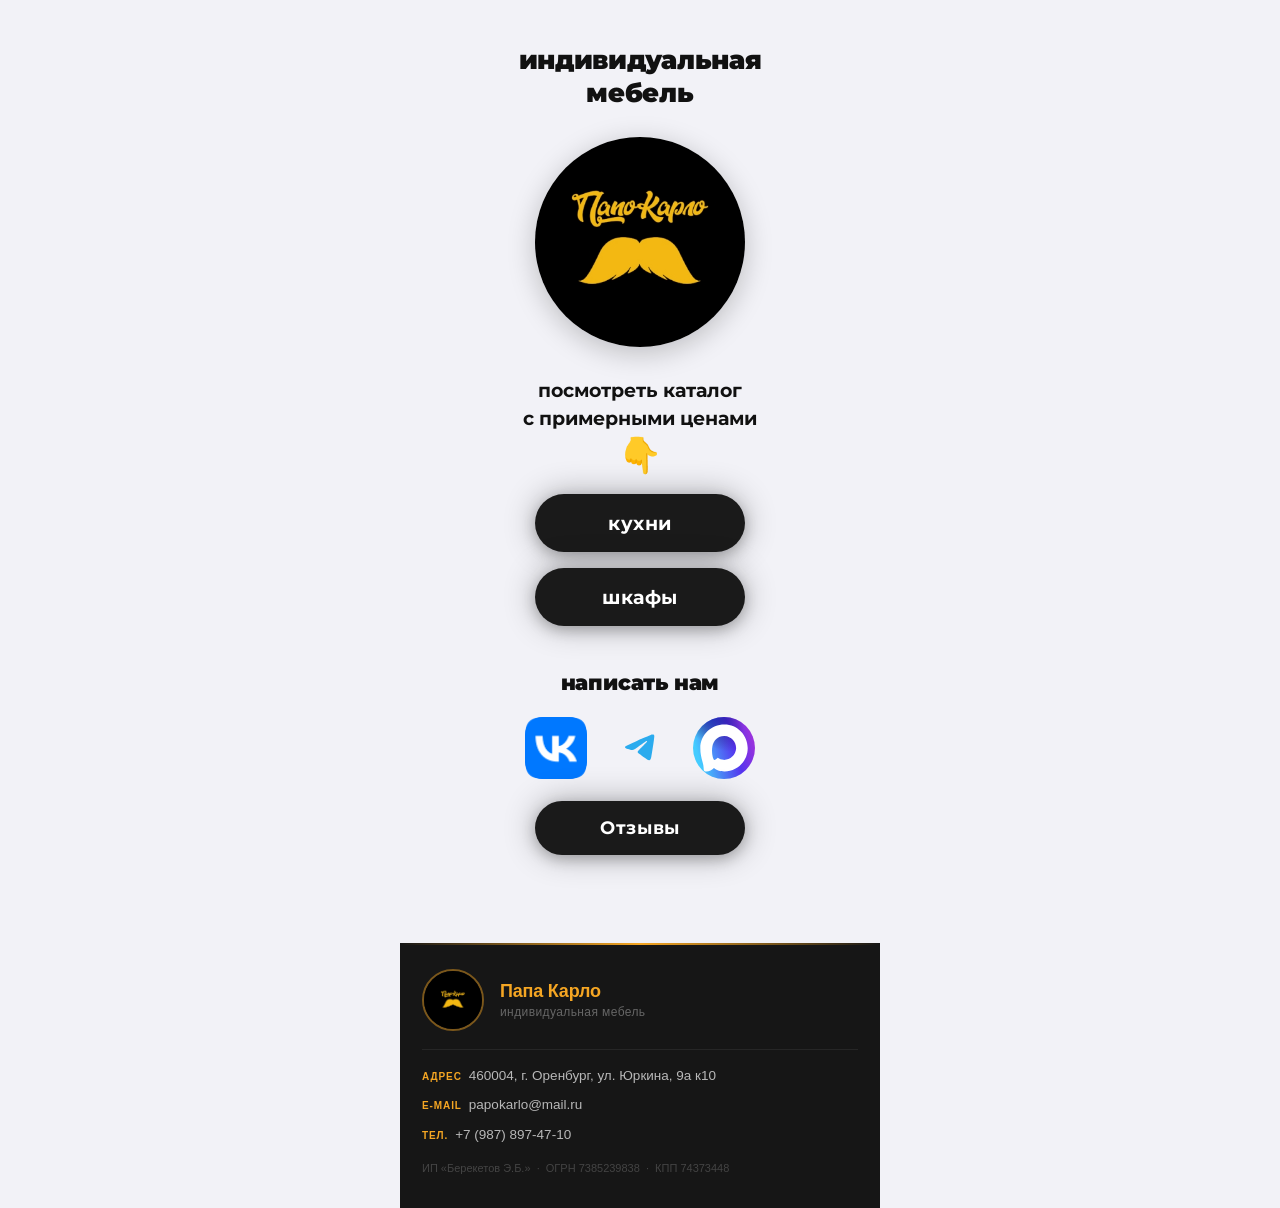
==== index.html @ 25012454 "четко" ====
<!DOCTYPE html>
<html lang="ru">
<head>
  <meta charset="UTF-8">
  <meta name="viewport" content="width=device-width, initial-scale=1.0, maximum-scale=1.0, user-scalable=no">
  <title>Папа Карло — Индивидуальная мебель</title>
  <link rel="stylesheet" href="style.css">
</head>
<body>
  <div class="container">

    <main class="main-page">
      <h1 class="main-title">индивидуальная<br>мебель</h1>

      <div class="logo-circle">
        <img src="./images/logo.jpg" alt="Папа Карло">
      </div>

      <p class="catalog-label">посмотреть каталог<br>с примерными ценами</p>
      <div class="pointer-emoji">👇</div>

      <div class="btn-list">
        <a href="kuhni.html" class="btn btn-black">кухни</a>
        <a href="shkafy.html" class="btn btn-black">шкафы</a>
      </div>

      <section class="contact-section">
        <h2 class="section-title">написать нам</h2>

        <div class="social-row">
          <!-- VK -->
          <a href="#" class="social-btn vk" target="_blank" rel="noopener" aria-label="ВКонтакте">
            <img src="./images/logo-vk.png" alt="">
          </a>

          <!-- Telegram -->
          <a href="#" class="social-btn telegram" target="_blank" rel="noopener" aria-label="Telegram">
            <img src="./images/logo-telegram.svg" alt="Telegram">
          </a>

          <!-- MAX -->
          <a href="#" class="social-btn viber" target="_blank" rel="noopener" aria-label="MAX">
            <img src="../images/Логотип_MAX.svg" alt="MAX">
          </a>
        </div>

        <!-- Кнопка Отзывы -->
        <a href="https://vk.com/reviews-199595140" class="btn btn-black btn-reviews" target="_blank" rel="noopener">Отзывы</a>
      </section>
    </main>

    <footer class="footer">
      <div class="footer-top">
        <a href="index.html" class="footer-logo-link">
          <div class="footer-logo">
            <img src="./images/logo.jpg" alt="Папа Карло">
          </div>
        </a>
        <div class="footer-brand">
          <p class="footer-brand-name">Папа Карло</p>
          <p class="footer-brand-tagline">индивидуальная мебель</p>
        </div>
      </div>
      <div class="footer-sep"></div>
      <div class="footer-contacts">
        <p><span class="fc-label">адрес</span>460004, г. Оренбург, ул. Юркина, 9а к10</p>
        <p><span class="fc-label">e-mail</span><a href="mailto:papokarlo@mail.ru">papokarlo@mail.ru</a></p>
        <p><span class="fc-label">тел.</span><a href="tel:+79878974710">+7 (987) 897-47-10</a></p>
      </div>
      <div class="footer-legal">
        <p>ИП «Берекетов Э.Б.»&nbsp;&nbsp;·&nbsp;&nbsp;ОГРН 7385239838&nbsp;&nbsp;·&nbsp;&nbsp;КПП 74373448</p>
      </div>
    </footer>

  </div>
</body>
</html>
---- style.css ----
@import url('https://fonts.googleapis.com/css2?family=Montserrat:ital,wght@0,100..900;1,100..900&display=swap');

*, *::before, *::after {
  margin: 0;
  padding: 0;
  box-sizing: border-box;
  -webkit-tap-highlight-color: transparent;
}

html, body {
  width: 100%;
  min-height: 100%;
  overflow-x: hidden;
  font-family: 'Montserrat', -apple-system, BlinkMacSystemFont, sans-serif;
  font-weight: 600;
  background: #f2f2f7;
  color: #111111;
}

.container {
  max-width: 480px;
  margin: 0 auto;
  min-height: 100vh;
  display: flex;
  flex-direction: column;
  background: #f2f2f7;
}

/* ==================== MAIN PAGE ==================== */

.main-page {
  flex: 1;
  display: flex;
  flex-direction: column;
  align-items: center;
  padding: 44px 24px 0;
}

.main-title {
  font-size: 26px;
  font-weight: 900;
  text-align: center;
  line-height: 1.25;
  margin-bottom: 28px;
  letter-spacing: -0.3px;
}

.logo-circle {
  width: 210px;
  height: 210px;
  border-radius: 50%;
  overflow: hidden;
  margin-bottom: 30px;
  box-shadow: 0 6px 28px rgba(0, 0, 0, 0.22);
}

.logo-circle img {
  width: 100%;
  height: 100%;
  object-fit: cover;
  display: block;
  transform: scale(1.55);
}

.catalog-label {
  font-size: 19px;
  font-weight: 700;
  text-align: center;
  line-height: 1.45;
  margin-bottom: 6px;
}

.pointer-emoji {
  font-size: 34px;
  text-align: center;
  margin-bottom: 22px;
  line-height: 1;
}

/* ==================== BUTTONS ==================== */

.btn-list {
  width: 100%;
  display: flex;
  flex-direction: column;
  align-items: center;
  gap: 16px;
  margin-bottom: 44px;
}

.btn {
  display: inline-flex;
  align-items: center;
  justify-content: center;
  width: auto;
  min-width: 210px;
  min-height: 58px;
  padding: 15px 52px;
  border-radius: 36px;
  font-family: 'Montserrat', sans-serif;
  font-size: 19px;
  font-weight: 700;
  text-align: center;
  text-decoration: none;
  border: none;
  cursor: pointer;
  transition: transform 0.12s, box-shadow 0.12s;
  letter-spacing: 0.6px;
}

.btn-black {
  background: #1a1a1a;
  color: #ffffff;
  box-shadow: 0 0 32px rgba(0, 0, 0, 0.30), 0 4px 14px rgba(0, 0, 0, 0.22);
}

.btn-black:active {
  transform: scale(0.97);
  box-shadow: 0 0 14px rgba(0, 0, 0, 0.16), 0 2px 6px rgba(0, 0, 0, 0.14);
}

.btn-phone {
  background: #1a1a1a;
  color: #f5a623;
  font-size: 22px;
  letter-spacing: 1px;
  box-shadow: 0 0 22px rgba(0, 0, 0, 0.22), 0 2px 8px rgba(0, 0, 0, 0.18);
}

.btn-phone:active {
  transform: scale(0.97);
  box-shadow: 0 0 10px rgba(0, 0, 0, 0.14);
}

/* ==================== CONTACT SECTION ==================== */

.contact-section {
  width: 100%;
  display: flex;
  flex-direction: column;
  align-items: center;
  gap: 22px;
  margin-bottom: 44px;
}

.section-title {
  font-size: 21px;
  font-weight: 900;
  text-align: center;
  letter-spacing: -0.2px;
}

.social-row {
  display: flex;
  gap: 22px;
  justify-content: center;
  align-items: center;
}

.social-btn {
  display: flex;
  align-items: center;
  justify-content: center;
  width: 62px;
  height: 62px;
  text-decoration: none;
  transition: transform 0.12s;
  flex-shrink: 0;
}

.social-btn:active {
  transform: scale(0.93);
}

.social-btn.vk {
  background: #0077FF;
  border-radius: 18px;
}

.social-btn.telegram {

  border-radius: 50%;
  padding: 16px;
}

.social-btn.viber {
  border-radius: 50%;
  overflow: hidden;
}

.social-btn svg,
.social-btn img {
  width: 100%;
  height: 100%;
  display: block;
}

.social-btn.telegram svg,
.social-btn.telegram img {
  width: 100%;
  height: 100%;
}

.btn-reviews {
  min-height: 54px;
  font-size: 18px;
  padding: 14px 48px;
}

/* ==================== FOOTER ==================== */

.footer,
.footer * {
  font-family: -apple-system, BlinkMacSystemFont, 'Helvetica Neue', Arial, sans-serif;
  font-weight: 400;
}

.footer {
  background: #161616;
  margin-top: 44px;
  overflow: hidden;
}

/* Золотая линия сверху */
.footer::before {
  content: '';
  display: block;
  height: 2px;
  background: linear-gradient(90deg, transparent 0%, #f5a623 50%, transparent 100%);
}

.footer-top {
  padding: 24px 22px 0;
  display: flex;
  align-items: center;
  gap: 16px;
}

.footer-logo-link {
  display: block;
  text-decoration: none;
  flex-shrink: 0;
}

.footer-logo {
  width: 62px;
  height: 62px;
  border-radius: 50%;
  overflow: hidden;
  border: 2px solid rgba(245, 166, 35, 0.45);
}

.footer-logo img {
  width: 100%;
  height: 100%;
  object-fit: cover;
  display: block;
}

.footer-brand {
  display: flex;
  flex-direction: column;
  gap: 3px;
}

.footer-brand-name {
  font-size: 18px;
  font-weight: 800;
  color: #f5a623;
  letter-spacing: -0.2px;
}

.footer-brand-tagline {
  font-size: 12px;
  color: #666;
  letter-spacing: 0.4px;
}

.footer-sep {
  margin: 18px 22px 0;
  height: 1px;
  background: rgba(255, 255, 255, 0.07);
}

.footer-contacts {
  padding: 16px 22px 0;
  display: flex;
  flex-direction: column;
  gap: 9px;
}

.footer-contacts p {
  font-size: 13.5px;
  color: #b8b8b8;
  line-height: 1.5;
}

.footer-contacts a {
  color: #b8b8b8;
  text-decoration: none;
}

.fc-label {
  display: inline-block;
  color: #f5a623;
  font-size: 10px;
  font-weight: 700;
  text-transform: uppercase;
  letter-spacing: 0.9px;
  margin-right: 7px;
  vertical-align: middle;
}

.footer-legal {
  padding: 14px 22px 30px;
}

.footer-legal p {
  font-size: 11px;
  color: #444;
  line-height: 1.7;
}

/* ==================== CATALOG PAGE ==================== */

.catalog-page {
  flex: 1;
  display: flex;
  flex-direction: column;
}

.catalog-intro {
  padding: 28px 20px 18px;
  text-align: center;
}

.catalog-intro p {
  font-size: 17px;
  font-weight: 700;
  line-height: 1.55;
  text-align: center;
}

.photo-grid {
  display: grid;
  grid-template-columns: repeat(3, 1fr);
  gap: 2px;
  padding: 0 2px 2px;
}

.photo-item {
  aspect-ratio: 1 / 1;
  overflow: hidden;
  cursor: pointer;
  background: #c8c8c8;
  position: relative;
}

.photo-item img {
  width: 100%;
  height: 100%;
  object-fit: cover;
  display: block;
  transition: transform 0.15s;
}

.photo-item:active img {
  transform: scale(0.96);
}

.photo-placeholder {
  position: absolute;
  inset: 0;
  display: flex;
  align-items: center;
  justify-content: center;
  background: #d2d2d2;
  color: #aaaaaa;
  font-size: 12px;
  font-weight: 600;
}

/* ==================== CATALOG BOTTOM ==================== */

.catalog-bottom {
  padding: 40px 24px 0;
  display: flex;
  flex-direction: column;
  align-items: center;
  gap: 14px;
}

.catalog-bottom .section-title {
  margin-top: 10px;
}

/* ==================== LIGHTBOX ==================== */

.lightbox {
  display: none;
  position: fixed;
  inset: 0;
  background: rgba(20, 18, 14, 0.72);
  backdrop-filter: blur(10px);
  -webkit-backdrop-filter: blur(10px);
  z-index: 9999;
  flex-direction: column;
  align-items: center;
  justify-content: center;
}

.lightbox.open {
  display: flex;
}

.lightbox-img-wrap {
  width: 100%;
  height: 100%;
  display: flex;
  align-items: center;
  justify-content: center;
  padding: 70px 0 56px;
}

.lightbox-img {
  max-width: 94%;
  max-height: 100%;
  object-fit: contain;
  display: block;
  border-radius: 10px;
  box-shadow: 0 8px 40px rgba(0, 0, 0, 0.5);
  user-select: none;
  -webkit-user-drag: none;
}

/* Кнопка закрыть */
.lightbox-close {
  position: absolute;
  top: 16px;
  right: 16px;
  width: 44px;
  height: 44px;
  background: #1a1a1a;
  border: 1.5px solid rgba(245, 166, 35, 0.5);
  border-radius: 50%;
  color: #f5a623;
  font-size: 18px;
  line-height: 1;
  cursor: pointer;
  display: flex;
  align-items: center;
  justify-content: center;
  z-index: 2;
  box-shadow: 0 2px 12px rgba(0, 0, 0, 0.4);
}

.lightbox-close:active {
  background: #2a2a2a;
  transform: scale(0.93);
}

/* Кнопки влево / вправо */
.lightbox-prev,
.lightbox-next {
  position: absolute;
  top: 50%;
  transform: translateY(-50%);
  width: 44px;
  height: 72px;
  background: #1a1a1a;
  border: 1.5px solid rgba(245, 166, 35, 0.4);
  border-radius: 12px;
  color: #f5a623;
  font-size: 26px;
  cursor: pointer;
  display: flex;
  align-items: center;
  justify-content: center;
  z-index: 2;
  touch-action: manipulation;
  box-shadow: 0 4px 16px rgba(0, 0, 0, 0.4);
}

.lightbox-prev { left: 10px; }
.lightbox-next { right: 10px; }

.lightbox-prev:active,
.lightbox-next:active {
  background: #2a2a2a;
  transform: translateY(-50%) scale(0.95);
}

/* Счётчик */
.lightbox-counter {
  position: absolute;
  bottom: 18px;
  left: 50%;
  transform: translateX(-50%);
  background: #1a1a1a;
  border: 1px solid rgba(245, 166, 35, 0.3);
  border-radius: 20px;
  padding: 5px 16px;
  color: #f5a623;
  font-size: 13px;
  font-weight: 600;
  white-space: nowrap;
  box-shadow: 0 2px 10px rgba(0, 0, 0, 0.35);
}

/* ==================== SMALL PHONES ==================== */

@media (max-width: 360px) {
  .main-title { font-size: 23px; }
  .logo-circle { width: 180px; height: 180px; }
  .catalog-label { font-size: 17px; }
  .btn { font-size: 18px; min-height: 56px; }
  .btn-phone { font-size: 19px; }
  .social-btn { width: 64px; height: 64px; }
  .section-title { font-size: 19px; }
  .catalog-intro p { font-size: 15px; }
}

@media (max-width: 320px) {
  .main-title { font-size: 20px; }
  .logo-circle { width: 155px; height: 155px; }
  .social-row { gap: 14px; }
  .social-btn { width: 58px; height: 58px; }
  .btn { font-size: 17px; min-height: 52px; }
}
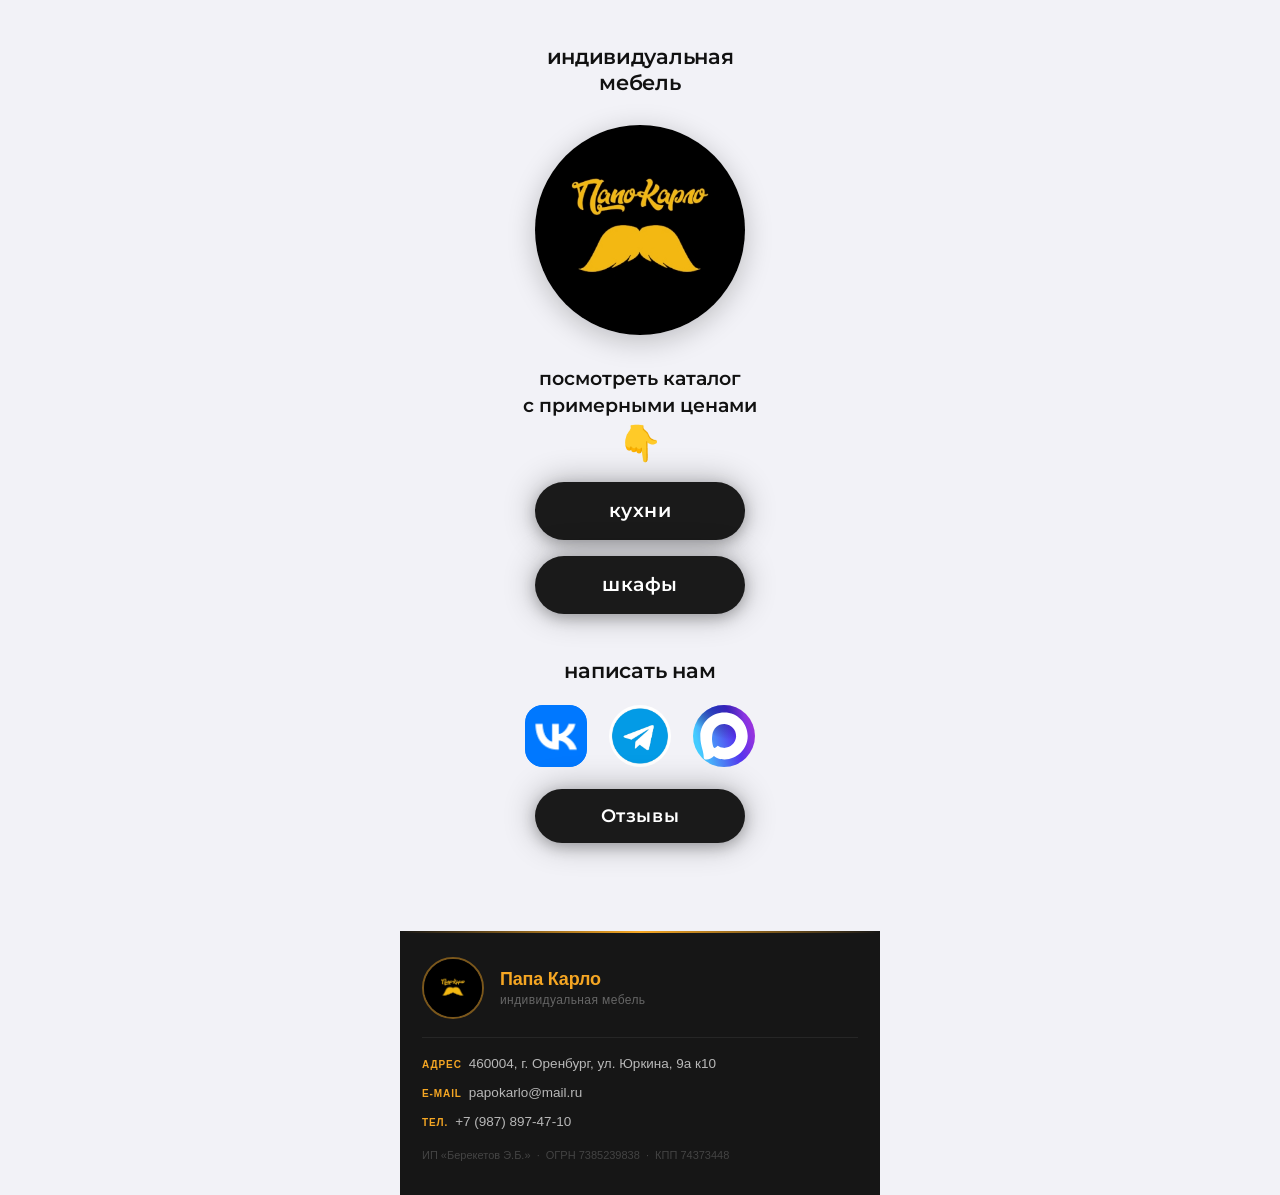
==== commit 98628b6c: "надеюсь" ====
--- a/index.html
+++ b/index.html
@@ -35,12 +35,12 @@
 
           <!-- Telegram -->
           <a href="#" class="social-btn telegram" target="_blank" rel="noopener" aria-label="Telegram">
-            <img src="./images/logo-telegram.svg" alt="Telegram">
+            <img src="./images/logo-telegram.jpg" alt="Telegram">
           </a>
 
           <!-- MAX -->
           <a href="#" class="social-btn viber" target="_blank" rel="noopener" aria-label="MAX">
-            <img src="../images/Логотип_MAX.svg" alt="MAX">
+            <img src="./images/Логотип_MAX.svg" alt="MAX">
           </a>
         </div>
 
--- a/style.css
+++ b/style.css
@@ -37,8 +37,8 @@
 }
 
 .main-title {
-  font-size: 26px;
-  font-weight: 900;
+  font-size: 21px;
+  font-weight: 600;
   text-align: center;
   line-height: 1.25;
   margin-bottom: 28px;
@@ -64,7 +64,7 @@
 
 .catalog-label {
   font-size: 19px;
-  font-weight: 700;
+  font-weight: 600;
   text-align: center;
   line-height: 1.45;
   margin-bottom: 6px;
@@ -99,7 +99,7 @@
   border-radius: 36px;
   font-family: 'Montserrat', sans-serif;
   font-size: 19px;
-  font-weight: 700;
+  font-weight: 600;
   text-align: center;
   text-decoration: none;
   border: none;
@@ -121,7 +121,7 @@
 
 .btn-phone {
   background: #1a1a1a;
-  color: #f5a623;
+  color: #ffffff;
   font-size: 22px;
   letter-spacing: 1px;
   box-shadow: 0 0 22px rgba(0, 0, 0, 0.22), 0 2px 8px rgba(0, 0, 0, 0.18);
@@ -145,7 +145,7 @@
 
 .section-title {
   font-size: 21px;
-  font-weight: 900;
+  font-weight: 600;
   text-align: center;
   letter-spacing: -0.2px;
 }
@@ -175,12 +175,12 @@
 .social-btn.vk {
   background: #0077FF;
   border-radius: 18px;
+  overflow: hidden;
 }
 
 .social-btn.telegram {
-
   border-radius: 50%;
-  padding: 16px;
+  overflow: hidden;
 }
 
 .social-btn.viber {
@@ -188,17 +188,12 @@
   overflow: hidden;
 }
 
-.social-btn svg,
-.social-btn img {
+.social-btn img,
+.social-btn svg {
   width: 100%;
   height: 100%;
   display: block;
-}
-
-.social-btn.telegram svg,
-.social-btn.telegram img {
-  width: 100%;
-  height: 100%;
+  object-fit: cover;
 }
 
 .btn-reviews {
@@ -304,7 +299,7 @@
   display: inline-block;
   color: #f5a623;
   font-size: 10px;
-  font-weight: 700;
+  font-weight: 600;
   text-transform: uppercase;
   letter-spacing: 0.9px;
   margin-right: 7px;
@@ -336,24 +331,25 @@
 
 .catalog-intro p {
   font-size: 17px;
-  font-weight: 700;
+  font-weight: 600;
   line-height: 1.55;
   text-align: center;
 }
 
 .photo-grid {
   display: grid;
-  grid-template-columns: repeat(3, 1fr);
-  gap: 2px;
-  padding: 0 2px 2px;
+  grid-template-columns: repeat(2, 1fr);
+  gap: 6px;
+  padding: 0 10px 6px;
 }
 
 .photo-item {
-  aspect-ratio: 1 / 1;
+  aspect-ratio: 4 / 3;
   overflow: hidden;
   cursor: pointer;
   background: #c8c8c8;
   position: relative;
+  border-radius: 10px;
 }
 
 .photo-item img {
@@ -361,11 +357,11 @@
   height: 100%;
   object-fit: cover;
   display: block;
-  transition: transform 0.15s;
+  transition: transform 0.18s;
 }
 
 .photo-item:active img {
-  transform: scale(0.96);
+  transform: scale(0.97);
 }
 
 .photo-placeholder {
@@ -378,6 +374,43 @@
   color: #aaaaaa;
   font-size: 12px;
   font-weight: 600;
+}
+
+/* ---- Бейдж цены на фото в сетке ---- */
+.price-badge {
+  position: absolute;
+  bottom: 8px;
+  left: 8px;
+  background: rgba(10, 10, 10, 0.72);
+  backdrop-filter: blur(6px);
+  -webkit-backdrop-filter: blur(6px);
+  color: #ffffff;
+  font-family: 'Montserrat', sans-serif;
+  font-size: 12px;
+  font-weight: 600;
+  padding: 5px 11px;
+  border-radius: 20px;
+  letter-spacing: 0.2px;
+  pointer-events: none;
+}
+
+/* ---- Цена в лайтбоксе ---- */
+.lb-price {
+  position: absolute;
+  bottom: 14px;
+  left: 14px;
+  background: rgba(10, 10, 10, 0.75);
+  backdrop-filter: blur(8px);
+  -webkit-backdrop-filter: blur(8px);
+  color: #ffffff;
+  font-family: 'Montserrat', sans-serif;
+  font-size: 18px;
+  font-weight: 700;
+  padding: 14px 18px;
+  border-radius: 24px;
+  letter-spacing: 0.3px;
+  white-space: nowrap;
+  pointer-events: none;
 }
 
 /* ==================== CATALOG BOTTOM ==================== */
@@ -422,9 +455,17 @@
   padding: 70px 0 56px;
 }
 
-.lightbox-img {
+.lb-img-box {
+  position: relative;
   max-width: 94%;
   max-height: 100%;
+  display: flex;
+  line-height: 0;
+}
+
+.lightbox-img {
+  width: 100%;
+  max-height: calc(100vh - 126px);
   object-fit: contain;
   display: block;
   border-radius: 10px;
@@ -510,7 +551,7 @@
 /* ==================== SMALL PHONES ==================== */
 
 @media (max-width: 360px) {
-  .main-title { font-size: 23px; }
+ 
   .logo-circle { width: 180px; height: 180px; }
   .catalog-label { font-size: 17px; }
   .btn { font-size: 18px; min-height: 56px; }
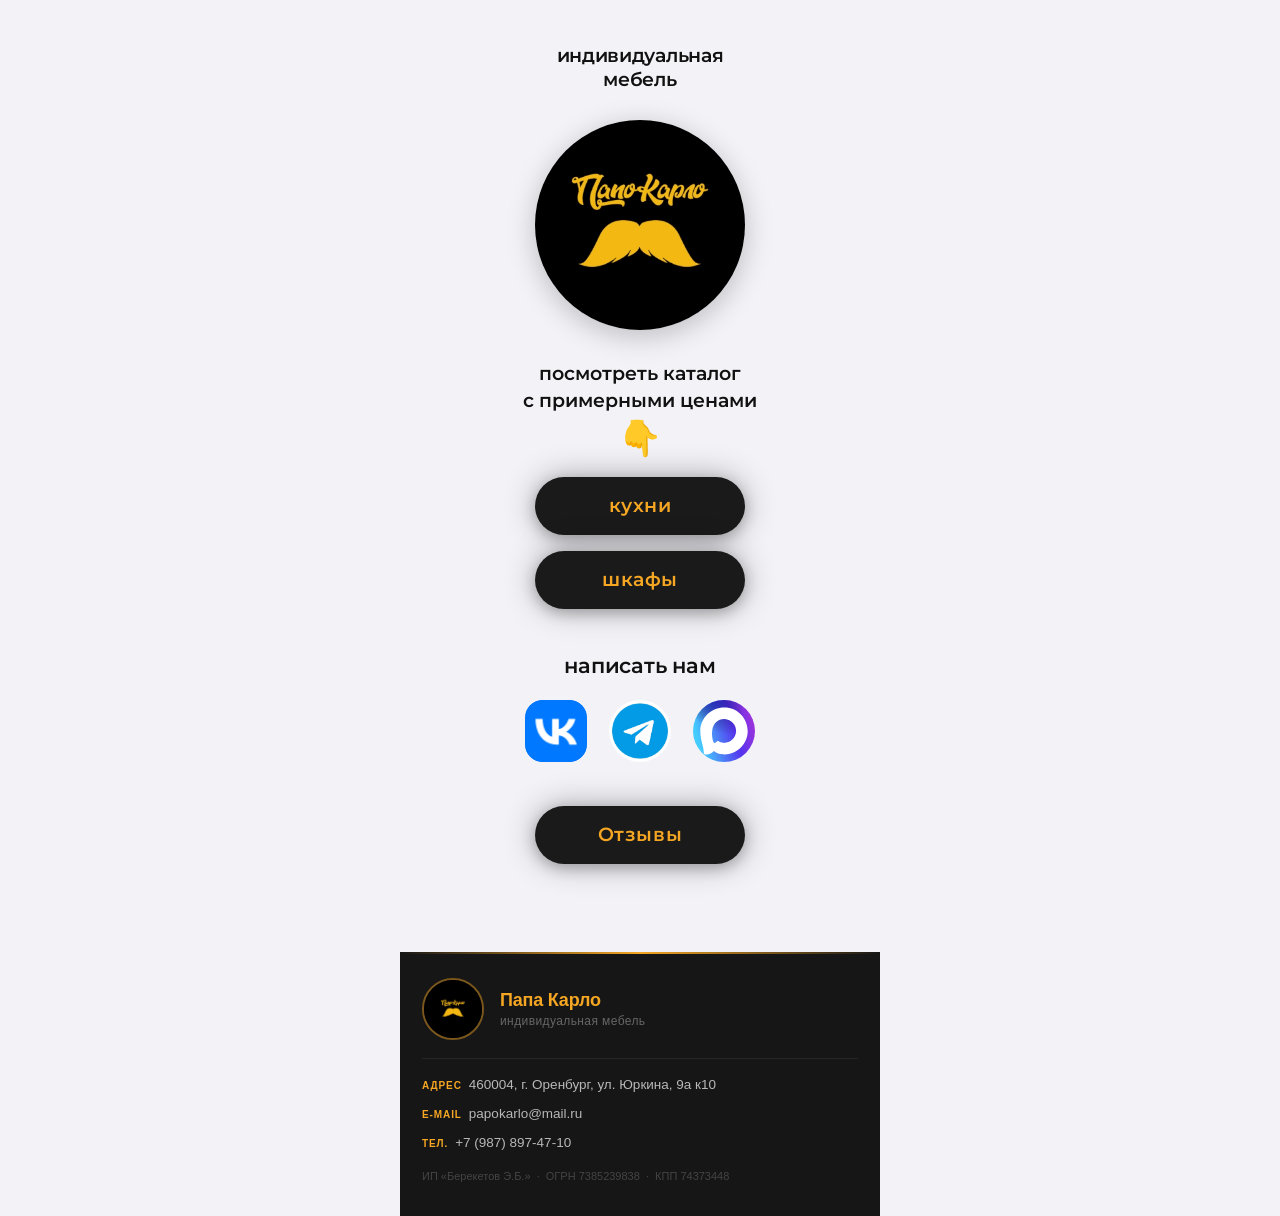
==== commit ca1fa1d2: "ужасы" ====
--- a/index.html
+++ b/index.html
@@ -45,7 +45,7 @@
         </div>
 
         <!-- Кнопка Отзывы -->
-        <a href="https://vk.com/reviews-199595140" class="btn btn-black btn-reviews" target="_blank" rel="noopener">Отзывы</a>
+        <a href="https://vk.com/reviews-199595140" class="btn btn-black" style="margin-top:22px" target="_blank" rel="noopener">Отзывы</a>
       </section>
     </main>
 
--- a/style.css
+++ b/style.css
@@ -37,7 +37,7 @@
 }
 
 .main-title {
-  font-size: 21px;
+  font-size: 19px;
   font-weight: 600;
   text-align: center;
   line-height: 1.25;
@@ -100,6 +100,7 @@
   font-family: 'Montserrat', sans-serif;
   font-size: 19px;
   font-weight: 600;
+  line-height: 1;
   text-align: center;
   text-decoration: none;
   border: none;
@@ -110,7 +111,7 @@
 
 .btn-black {
   background: #1a1a1a;
-  color: #ffffff;
+  color: #f5a623;
   box-shadow: 0 0 32px rgba(0, 0, 0, 0.30), 0 4px 14px rgba(0, 0, 0, 0.22);
 }
 
@@ -196,11 +197,6 @@
   object-fit: cover;
 }
 
-.btn-reviews {
-  min-height: 54px;
-  font-size: 18px;
-  padding: 14px 48px;
-}
 
 /* ==================== FOOTER ==================== */
 
@@ -553,7 +549,7 @@
 @media (max-width: 360px) {
  
   .logo-circle { width: 180px; height: 180px; }
-  .catalog-label { font-size: 17px; }
+ 
   .btn { font-size: 18px; min-height: 56px; }
   .btn-phone { font-size: 19px; }
   .social-btn { width: 64px; height: 64px; }
@@ -562,7 +558,7 @@
 }
 
 @media (max-width: 320px) {
-  .main-title { font-size: 20px; }
+
   .logo-circle { width: 155px; height: 155px; }
   .social-row { gap: 14px; }
   .social-btn { width: 58px; height: 58px; }
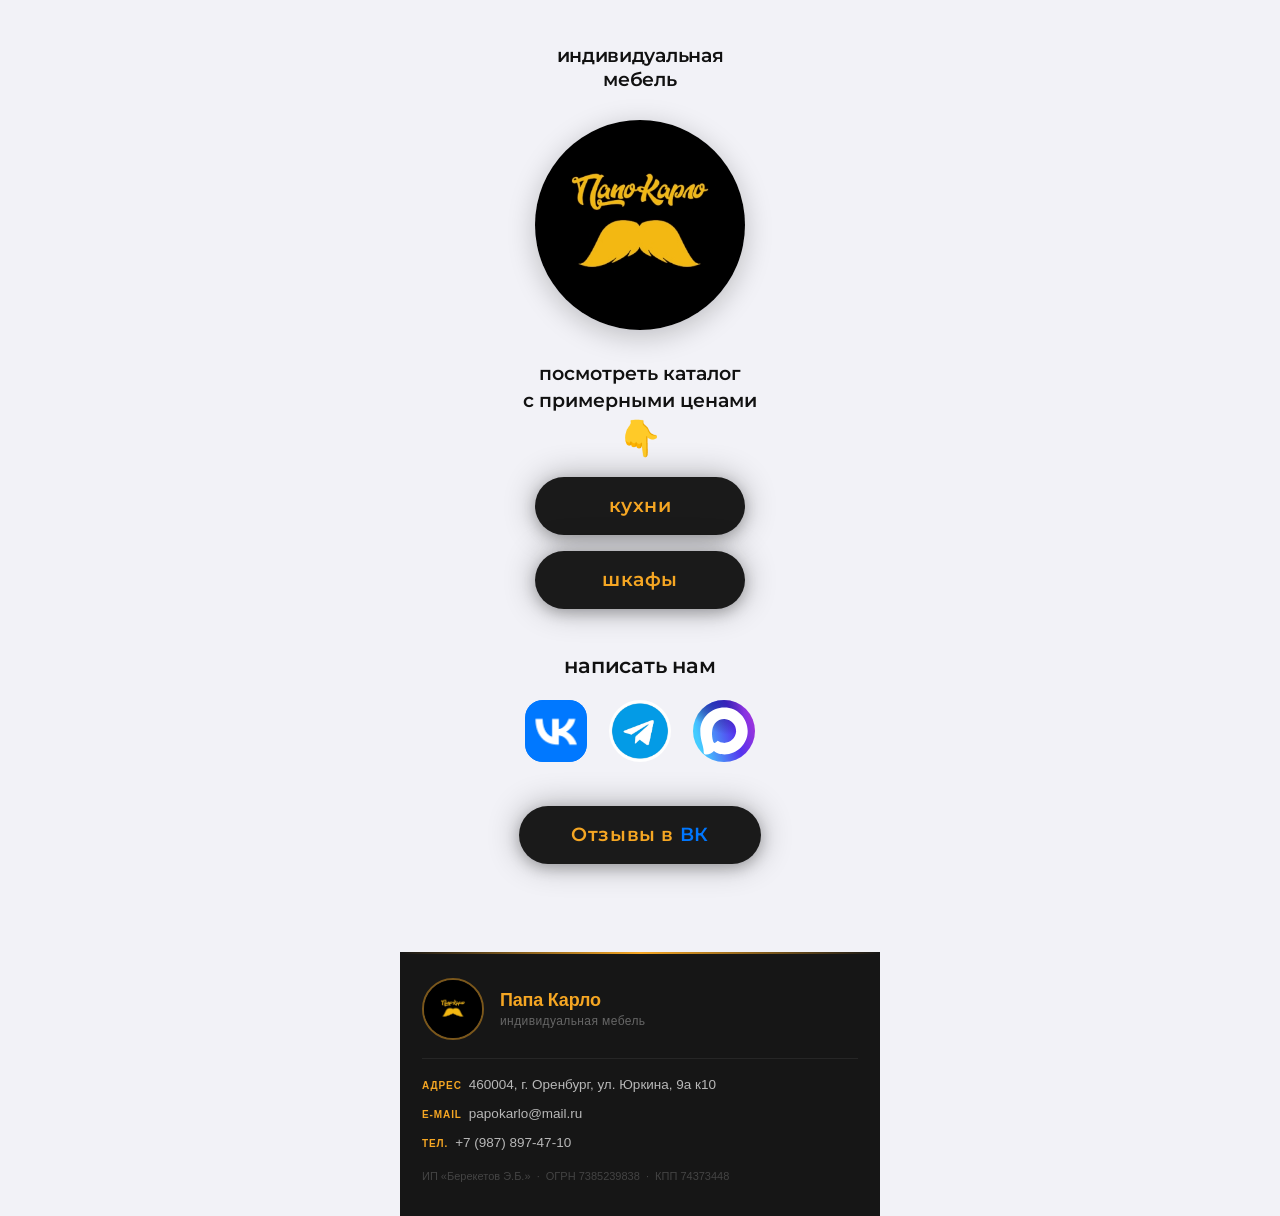
==== commit dba79117: "ужасы 2" ====
--- a/index.html
+++ b/index.html
@@ -45,7 +45,7 @@
         </div>
 
         <!-- Кнопка Отзывы -->
-        <a href="https://vk.com/reviews-199595140" class="btn btn-black" style="margin-top:22px" target="_blank" rel="noopener">Отзывы</a>
+        <a href="https://vk.com/reviews-199595140" class="btn btn-black" style="margin-top:22px" target="_blank" rel="noopener">Отзывы в&nbsp;<span style="color:#0077FF">ВК</span></a>
       </section>
     </main>
 
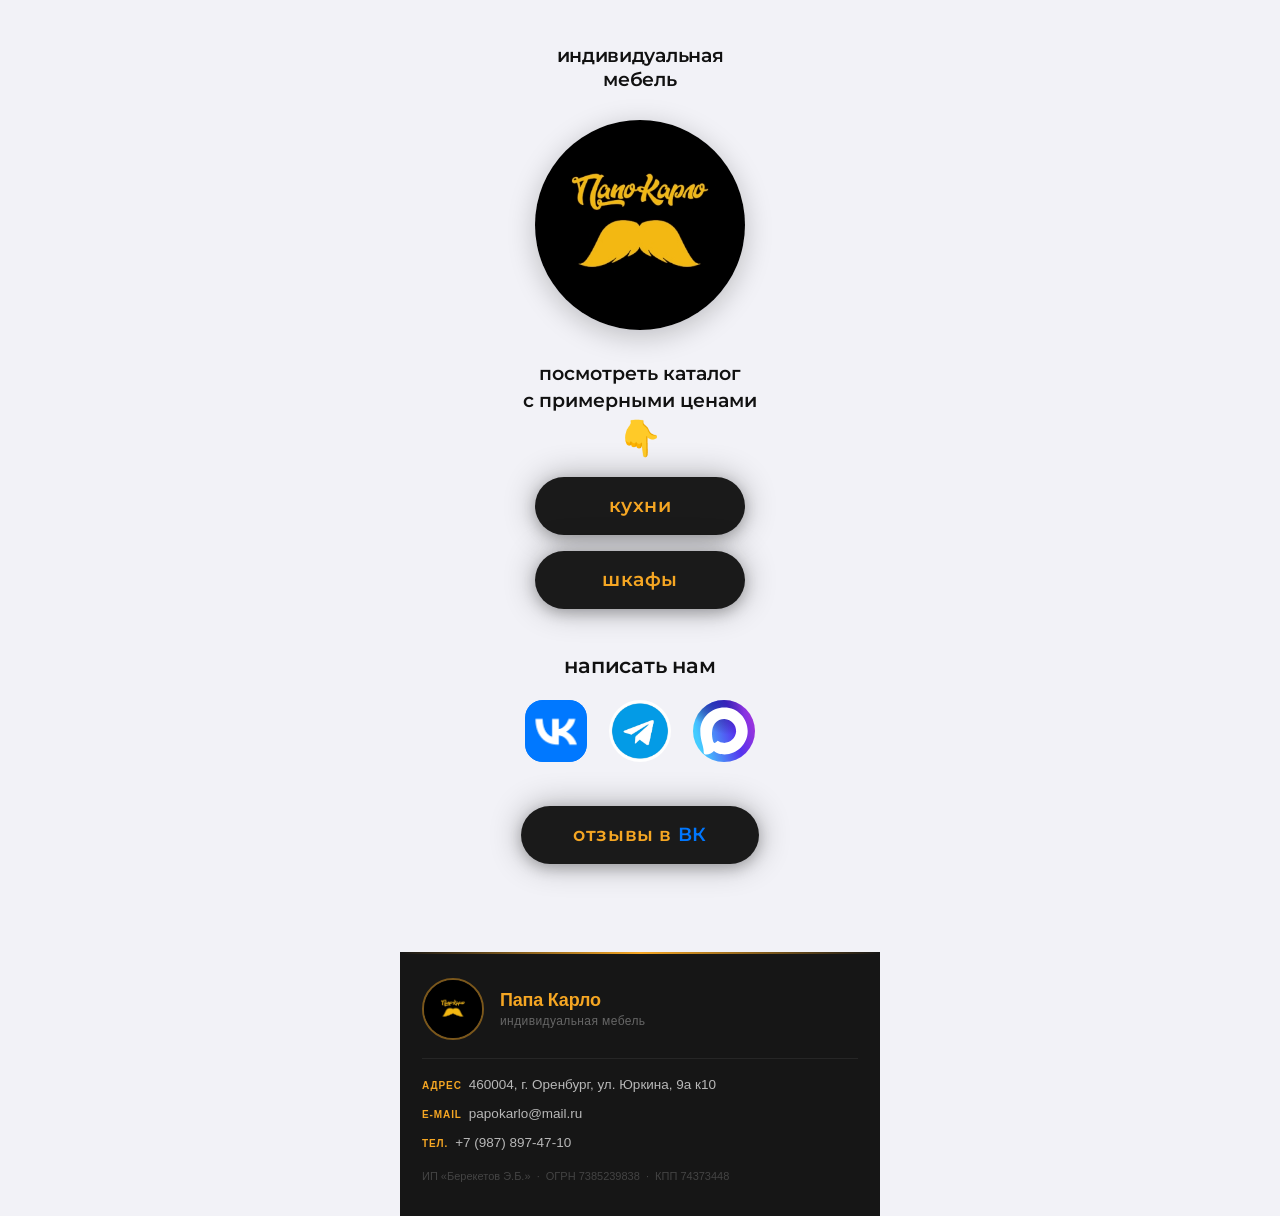
==== commit ad02a00f: "я в шоке" ====
--- a/index.html
+++ b/index.html
@@ -3,6 +3,7 @@
 <head>
   <meta charset="UTF-8">
   <meta name="viewport" content="width=device-width, initial-scale=1.0, maximum-scale=1.0, user-scalable=no">
+  <meta name="format-detection" content="telephone=no, email=no, address=no">
   <title>Папа Карло — Индивидуальная мебель</title>
   <link rel="stylesheet" href="style.css">
 </head>
@@ -45,7 +46,7 @@
         </div>
 
         <!-- Кнопка Отзывы -->
-        <a href="https://vk.com/reviews-199595140" class="btn btn-black" style="margin-top:22px" target="_blank" rel="noopener">Отзывы в&nbsp;<span style="color:#0077FF">ВК</span></a>
+        <a href="https://vk.com/reviews-199595140" class="btn btn-black" style="margin-top:22px" target="_blank" rel="noopener">отзывы в&nbsp;<span style="color:#0077FF">ВК</span></a>
       </section>
     </main>
 
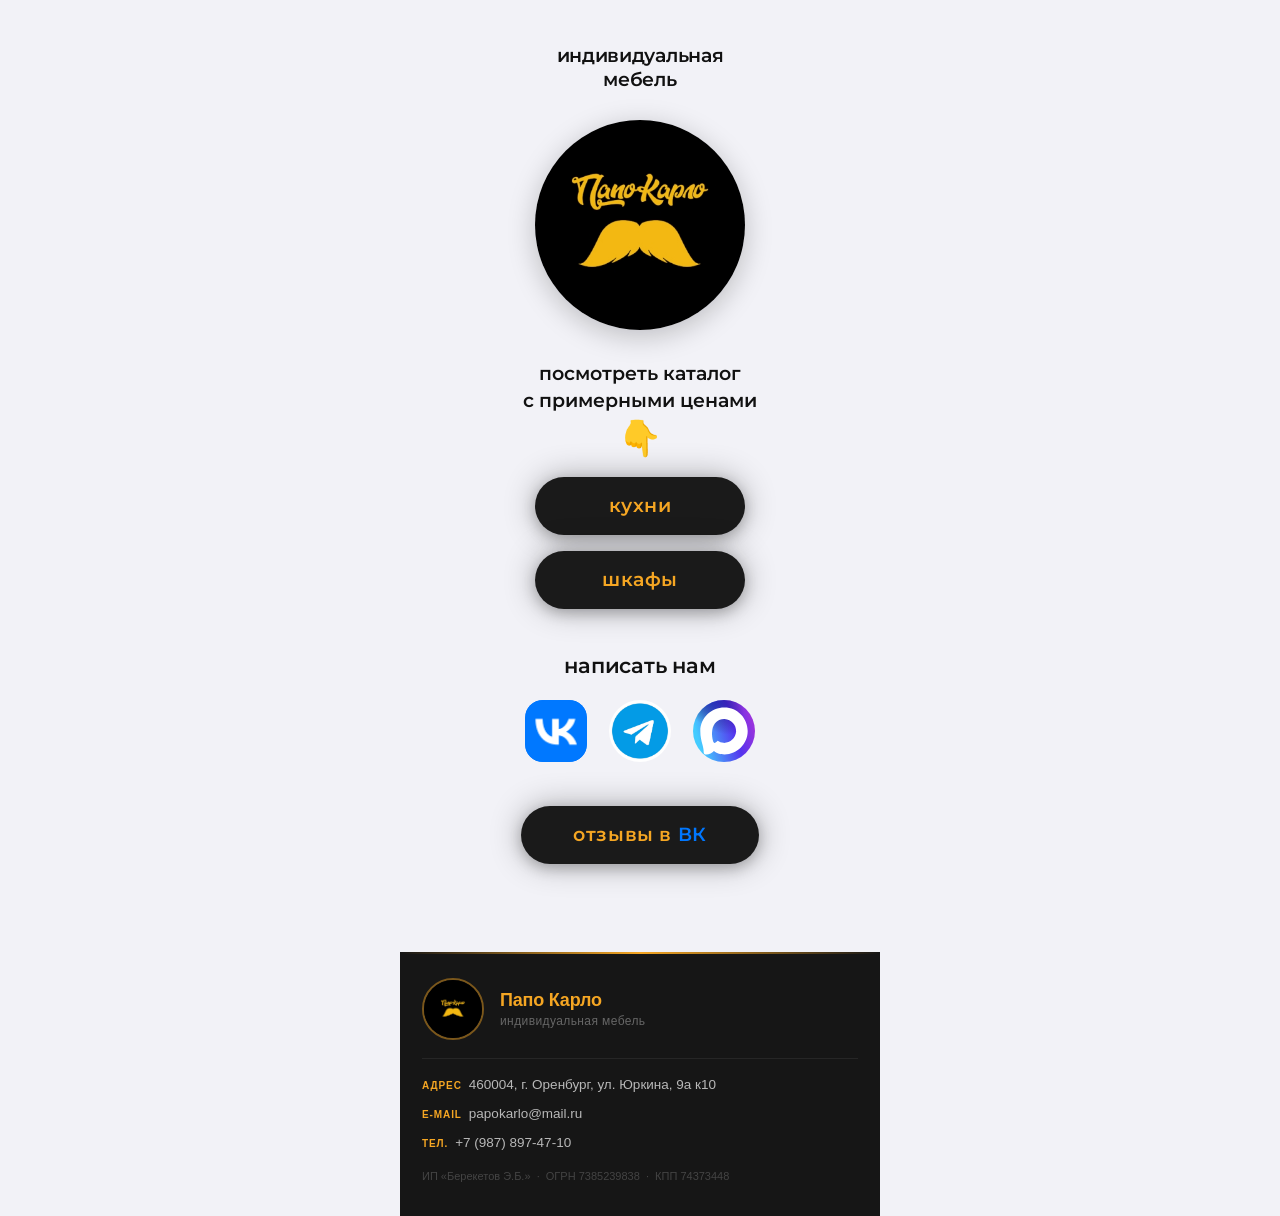
==== commit 72d7f095: "думаю все" ====
--- a/index.html
+++ b/index.html
@@ -4,7 +4,7 @@
   <meta charset="UTF-8">
   <meta name="viewport" content="width=device-width, initial-scale=1.0, maximum-scale=1.0, user-scalable=no">
   <meta name="format-detection" content="telephone=no, email=no, address=no">
-  <title>Папа Карло — Индивидуальная мебель</title>
+  <title>Папо Карло — Индивидуальная мебель</title>
   <link rel="stylesheet" href="style.css">
 </head>
 <body>
@@ -14,7 +14,7 @@
       <h1 class="main-title">индивидуальная<br>мебель</h1>
 
       <div class="logo-circle">
-        <img src="./images/logo.jpg" alt="Папа Карло">
+        <img src="./images/logo.jpg" alt="Папо Карло">
       </div>
 
       <p class="catalog-label">посмотреть каталог<br>с примерными ценами</p>
@@ -54,11 +54,11 @@
       <div class="footer-top">
         <a href="index.html" class="footer-logo-link">
           <div class="footer-logo">
-            <img src="./images/logo.jpg" alt="Папа Карло">
+            <img src="./images/logo.jpg" alt="Папо Карло">
           </div>
         </a>
         <div class="footer-brand">
-          <p class="footer-brand-name">Папа Карло</p>
+          <p class="footer-brand-name">Папо Карло</p>
           <p class="footer-brand-tagline">индивидуальная мебель</p>
         </div>
       </div>
